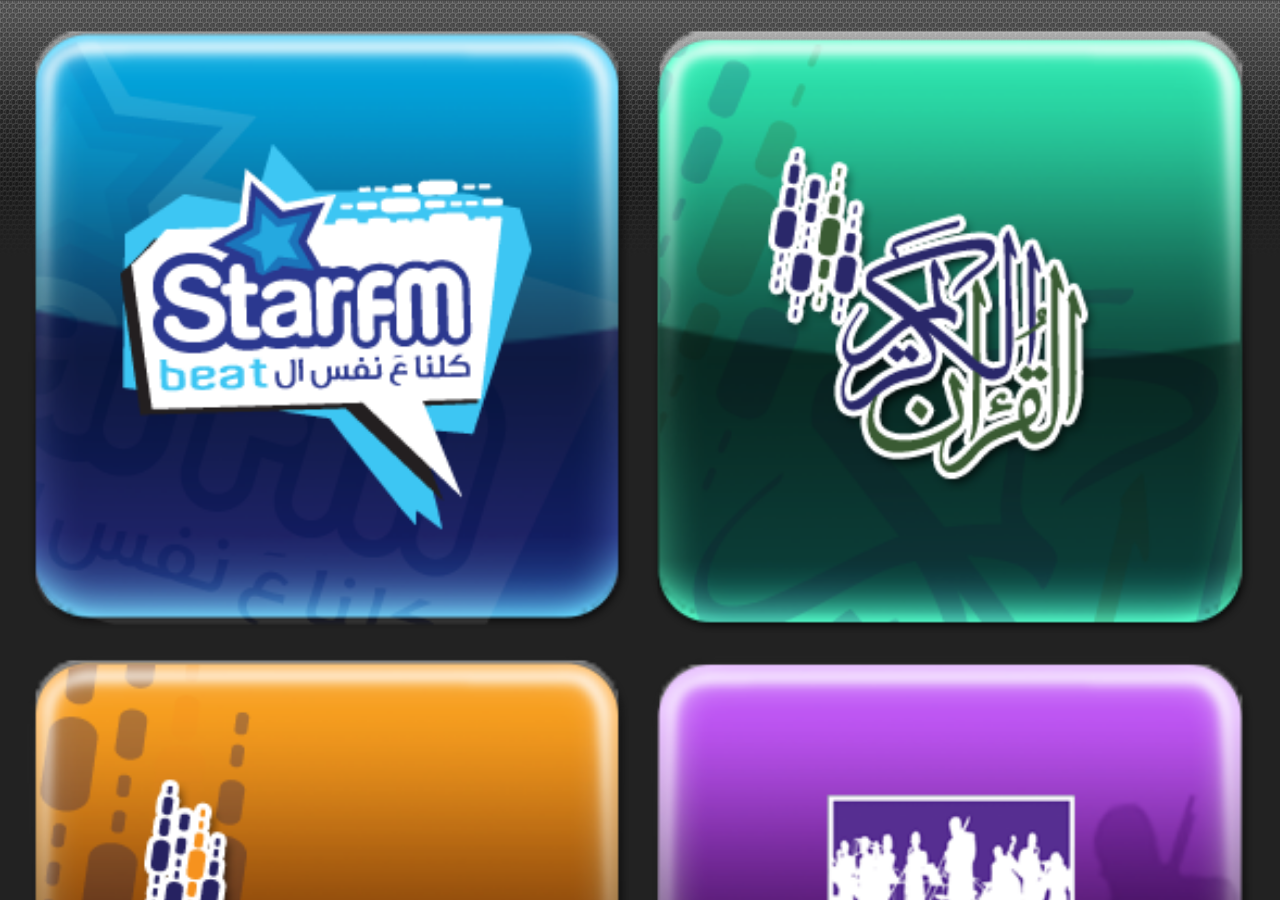
==== index.html @ c7b7f514 "all Files" ====
<html>
<head>
	<meta charset="utf-8">
	<meta name="viewport" content="width=device-width, initial-scale=1">
	<title>AD Radio</title>
	<link rel="stylesheet" href="themes/ad_radio.min.css" />
    <link rel="stylesheet" href="themes/custom.css" />
	<link rel="stylesheet" href="themes/jquery.mobile.structure-1.4.5.min.css" />
	<script type="text/javascript" src="js/jquery-1.11.1.min.js"></script>
	<script type="text/javascript" src="js/jquery.mobile-1.4.5.min.js"></script>
    <script type="text/javascript" src="js/custom.js"></script>
</head>
<body>
<div data-role="page"  class="home">
    <div role="main" class="ui-content">
        <div class="ui-grid-a" id="grid">
            <div class="ui-block-a">
<div class="ui-bar ui-bar-a"><a href="star_fm.html" data-transition="slidefade" data-ajax="false" title=""><img src="themes/images/btn_4.png" alt=""></a></div>
            </div>
            <div class="ui-block-b">
<div class="ui-bar ui-bar-a"><a href="alquran_fm.html" data-transition="slidefade" data-ajax="false" title=""><img src="themes/images/btn_2.png" alt=""></a></div>
            </div>
            <div class="ui-block-a">
<div class="ui-bar ui-bar-a"><a href="emirate_fm.html" data-transition="slidefade" data-ajax="false" title=""><img src="themes/images/btn_3.png" alt=""></a></div>
            </div>
            <div class="ui-block-b">
<div class="ui-bar ui-bar-a"><a href="classic_fm.html" data-transition="slidefade" data-ajax="false" title=""><img src="themes/images/btn_5.png" alt=""></a></div>
            </div>
            <div class="ui-block-a">
<div class="ui-bar ui-bar-a"><a href="abudhabi_fm.html" data-transition="slidefade" data-ajax="false" title=""><img src="themes/images/btn_1.png" alt=""></a></div>
            </div>
            <div class="ui-block-b">
<div class="ui-bar ui-bar-a"><a href="radiomirchi_fm.html" data-transition="slidefade" data-ajax="false" title=""><img src="themes/images/btn_6.png" alt=""></a></div>
            </div>
        </div>
    </div>
</div>
</body>
</html>
---- themes/ad_radio.min.css ----
/* Globals */
/* Font  ---*/
html {font-size: 100%;}
body, input, select, textarea, button, .ui-btn {font-size: 1em; line-height: 1.3; font-family: Gotham, "Helvetica Neue", Helvetica, Arial, sans-serif;}
legend, .ui-input-text input, .ui-input-search input {color: inherit; text-shadow: inherit;}
/* Form labels (overrides font-weight bold in bars, and mini font-size) */
.ui-mobile label, div.ui-controlgroup-label {font-weight: normal; font-size: 16px;}

/* Separators ---*/
/* Field contain separator (< 28em) */
.ui-field-contain {border-bottom-color: #828282; border-bottom-color: rgba(0,0,0,.15); border-bottom-width: 1px; border-bottom-style: solid;}
/* Table opt-in classes: strokes between each row, and alternating row stripes */
/* Classes table-stroke and table-stripe are deprecated in 1.4. */
.table-stroke thead th, .table-stripe thead th, .table-stripe tbody tr:last-child {border-bottom: 1px solid #d6d6d6; /* non-RGBA fallback */border-bottom: 1px solid rgba(0,0,0,.1);}
.table-stroke tbody th, .table-stroke tbody td {border-bottom: 1px solid #e6e6e6; /* non-RGBA fallback  */border-bottom: 1px solid rgba(0,0,0,.05);}
.table-stripe.table-stroke tbody tr:last-child th,
.table-stripe.table-stroke tbody tr:last-child td {
	border-bottom: 0;
}
.table-stripe tbody tr:nth-child(odd) td,
.table-stripe tbody tr:nth-child(odd) th {
	background-color: #eeeeee; /* non-RGBA fallback  */
	background-color: rgba(0,0,0,.04);
}
/* Buttons
-----------------------------------------------------------------------------------------------------------*/
.ui-btn,
label.ui-btn {
	font-weight: bold;
	border-width: 1px;
	border-style: solid;
}
.ui-btn {
	text-decoration: none !important;
}
.ui-btn-active {
	cursor: pointer;
}
/* Corner rounding
-----------------------------------------------------------------------------------------------------------*/
/* Class ui-btn-corner-all deprecated in 1.4 */
.ui-corner-all {
	-webkit-border-radius: 0em /*{global-radii-blocks}*/;
	border-radius: 0em /*{global-radii-blocks}*/;
}
/* Buttons */
.ui-btn-corner-all,
.ui-btn.ui-corner-all,
/* Slider track */
.ui-slider-track.ui-corner-all,
/* Flipswitch */
.ui-flipswitch.ui-corner-all,
/* Count bubble */
.ui-li-count {
	-webkit-border-radius: 0em /*{global-radii-buttons}*/;
	border-radius: 0em /*{global-radii-buttons}*/;
}
/* Icon-only buttons */
.ui-btn-icon-notext.ui-btn-corner-all,
.ui-btn-icon-notext.ui-corner-all {
	-webkit-border-radius: 1em;
	border-radius: 1em;
}
/* Radius clip workaround for cleaning up corner trapping */
.ui-btn-corner-all,
.ui-corner-all {
	-webkit-background-clip: padding;
	background-clip: padding-box;
}
/* Popup arrow */
.ui-popup.ui-corner-all > .ui-popup-arrow-guide {
	left: 0em /*{global-radii-blocks}*/;
	right: 0em /*{global-radii-blocks}*/;
	top: 0em /*{global-radii-blocks}*/;
	bottom: 0em /*{global-radii-blocks}*/;
}
/* Shadow
-----------------------------------------------------------------------------------------------------------*/
.ui-shadow {
	-webkit-box-shadow: 0 1px 0 /*{global-box-shadow-size}*/ rgba(0,0,0,1) /*{global-box-shadow-color}*/;
	-moz-box-shadow: 0 1px 0 /*{global-box-shadow-size}*/ rgba(0,0,0,1) /*{global-box-shadow-color}*/;
	box-shadow: 0 1px 0 /*{global-box-shadow-size}*/ rgba(0,0,0,1) /*{global-box-shadow-color}*/;
}
.ui-shadow-inset {
	-webkit-box-shadow: inset 0 1px 0 /*{global-box-shadow-size}*/ rgba(0,0,0,1) /*{global-box-shadow-color}*/;
	-moz-box-shadow: inset 0 1px 0 /*{global-box-shadow-size}*/ rgba(0,0,0,1) /*{global-box-shadow-color}*/;
	box-shadow: inset 0 1px 0 /*{global-box-shadow-size}*/ rgba(0,0,0,1) /*{global-box-shadow-color}*/;
}
.ui-overlay-shadow {
	-webkit-box-shadow: 0 0 12px 		rgba(0,0,0,.6);
	-moz-box-shadow: 0 0 12px 			rgba(0,0,0,.6);
	box-shadow: 0 0 12px 				rgba(0,0,0,.6);
}
/* Icons
-----------------------------------------------------------------------------------------------------------*/
.ui-btn-icon-left:after,
.ui-btn-icon-right:after,
.ui-btn-icon-top:after,
.ui-btn-icon-bottom:after,
.ui-btn-icon-notext:after {
	background-color: #000000 /*{global-icon-color}*/;
	background-color: rgba(0,0,0,1) /*{global-icon-disc}*/;
	background-position: center center;
	background-repeat: no-repeat;
	-webkit-border-radius: 1em;
	border-radius: 1em;
}
/* Alt icons */
.ui-alt-icon.ui-btn:after,
.ui-alt-icon .ui-btn:after,
html .ui-alt-icon.ui-checkbox-off:after,
html .ui-alt-icon.ui-radio-off:after,
html .ui-alt-icon .ui-checkbox-off:after,
html .ui-alt-icon .ui-radio-off:after {
	background-color: #000000 /*{global-icon-color}*/;
	background-color: rgba(0,0,0,1) /*{global-icon-disc}*/;
}
/* No disc */
.ui-nodisc-icon.ui-btn:after,
.ui-nodisc-icon .ui-btn:after {
	background-color: transparent;
}
/* Icon shadow */
.ui-shadow-icon.ui-btn:after,
.ui-shadow-icon .ui-btn:after {
	-webkit-box-shadow: 0 1px 0 rgba(255,255,255,.4) /*{global-icon-shadow}*/;
	-moz-box-shadow: 0 1px 0 rgba(255,255,255,.4) /*{global-icon-shadow}*/;
	box-shadow: 0 1px 0 rgba(255,255,255,.4) /*{global-icon-shadow}*/;
}
/* Checkbox and radio */
.ui-btn.ui-checkbox-off:after,
.ui-btn.ui-checkbox-on:after,
.ui-btn.ui-radio-off:after,
.ui-btn.ui-radio-on:after {
	display: block;
	width: 18px;
	height: 18px;
	margin: -9px 2px 0 2px;
}
.ui-checkbox-off:after,
.ui-btn.ui-radio-off:after {
	filter: Alpha(Opacity=30);
	opacity: .3;
}
.ui-btn.ui-checkbox-off:after,
.ui-btn.ui-checkbox-on:after {
	-webkit-border-radius: .1875em;
	border-radius: .1875em;
}
.ui-btn.ui-checkbox-off:after {
	background-color: #666;
	background-color: rgba(0,0,0,.3);
}
.ui-radio .ui-btn.ui-radio-on:after {
	background-image: none;
	background-color: #fff;
	width: 8px;
	height: 8px;
	border-width: 5px;
	border-style: solid; 
}
.ui-alt-icon.ui-btn.ui-radio-on:after,
.ui-alt-icon .ui-btn.ui-radio-on:after {
	background-color: #000;
}
/* Loader */
.ui-icon-loading {
	background: url("images/ajax-loader.gif");
	background-size: 2.875em 2.875em;
}.ui-bar-a,.ui-page-theme-a .ui-bar-inherit,html .ui-bar-a .ui-bar-inherit,html .ui-body-a .ui-bar-inherit,html body .ui-group-theme-a .ui-bar-inherit{background-color:#e9e9e9 ;border-color:#dddddd ;color:#333333 ;text-shadow:0  0  0  #eeeeee ;font-weight:bold;}.ui-bar-a{border-width:1px;border-style:solid;}.ui-overlay-a,.ui-page-theme-a,.ui-page-theme-a .ui-panel-wrapper{/*background-color:#f9f9f9 ;*/border-color:#bbbbbb ;color:#333333 ;text-shadow:0  0  0  #f3f3f3 ;}.ui-body-a,.ui-page-theme-a .ui-body-inherit,html .ui-bar-a .ui-body-inherit,html .ui-body-a .ui-body-inherit,html body .ui-group-theme-a .ui-body-inherit,html .ui-panel-page-container-a{background-color:#ffffff ;border-color:#dddddd ;color:#333333 ;text-shadow:0  0  0  #f3f3f3 ;}.ui-body-a{border-width:1px;border-style:solid;}.ui-page-theme-a a,html .ui-bar-a a,html .ui-body-a a,html body .ui-group-theme-a a{color:#3388cc ;font-weight:bold;}.ui-page-theme-a a:visited,html .ui-bar-a a:visited,html .ui-body-a a:visited,html body .ui-group-theme-a a:visited{   color:#3388cc ;}.ui-page-theme-a a:hover,html .ui-bar-a a:hover,html .ui-body-a a:hover,html body .ui-group-theme-a a:hover{color:#005599 ;}.ui-page-theme-a a:active,html .ui-bar-a a:active,html .ui-body-a a:active,html body .ui-group-theme-a a:active{color:#005599 ;}.ui-page-theme-a .ui-btn,html .ui-bar-a .ui-btn,html .ui-body-a .ui-btn,html body .ui-group-theme-a .ui-btn,html head + body .ui-btn.ui-btn-a,.ui-page-theme-a .ui-btn:visited,html .ui-bar-a .ui-btn:visited,html .ui-body-a .ui-btn:visited,html body .ui-group-theme-a .ui-btn:visited,html head + body .ui-btn.ui-btn-a:visited{background-color:#f6f6f6 ;border-color:#dddddd ;color:#333333 ;text-shadow:0  0  0  #f3f3f3 ;}.ui-page-theme-a .ui-btn:hover,html .ui-bar-a .ui-btn:hover,html .ui-body-a .ui-btn:hover,html body .ui-group-theme-a .ui-btn:hover,html head + body .ui-btn.ui-btn-a:hover{background-color:#ededed ;border-color:#dddddd ;color:#333333 ;text-shadow:0  0  0  #f3f3f3 ;}.ui-page-theme-a .ui-btn:active,html .ui-bar-a .ui-btn:active,html .ui-body-a .ui-btn:active,html body .ui-group-theme-a .ui-btn:active,html head + body .ui-btn.ui-btn-a:active{background-color:#e8e8e8 ;border-color:#dddddd ;color:#333333 ;text-shadow:0  0  0  #f3f3f3 ;}.ui-page-theme-a .ui-btn.ui-btn-active,html .ui-bar-a .ui-btn.ui-btn-active,html .ui-body-a .ui-btn.ui-btn-active,html body .ui-group-theme-a .ui-btn.ui-btn-active,html head + body .ui-btn.ui-btn-a.ui-btn-active,.ui-page-theme-a .ui-checkbox-on:after,html .ui-bar-a .ui-checkbox-on:after,html .ui-body-a .ui-checkbox-on:after,html body .ui-group-theme-a .ui-checkbox-on:after,.ui-btn.ui-checkbox-on.ui-btn-a:after,.ui-page-theme-a .ui-flipswitch-active,html .ui-bar-a .ui-flipswitch-active,html .ui-body-a .ui-flipswitch-active,html body .ui-group-theme-a .ui-flipswitch-active,html body .ui-flipswitch.ui-bar-a.ui-flipswitch-active,.ui-page-theme-a .ui-slider-track .ui-btn-active,html .ui-bar-a .ui-slider-track .ui-btn-active,html .ui-body-a .ui-slider-track .ui-btn-active,html body .ui-group-theme-a .ui-slider-track .ui-btn-active,html body div.ui-slider-track.ui-body-a .ui-btn-active{background-color:#3388cc ;border-color:#3388cc ;color:#ffffff ;text-shadow:0  0  0  #005599 ;}.ui-page-theme-a .ui-radio-on:after,html .ui-bar-a .ui-radio-on:after,html .ui-body-a .ui-radio-on:after,html body .ui-group-theme-a .ui-radio-on:after,.ui-btn.ui-radio-on.ui-btn-a:after{border-color:#3388cc ;}.ui-page-theme-a .ui-btn:focus,html .ui-bar-a .ui-btn:focus,html .ui-body-a .ui-btn:focus,html body .ui-group-theme-a .ui-btn:focus,html head + body .ui-btn.ui-btn-a:focus,.ui-page-theme-a .ui-focus,html .ui-bar-a .ui-focus,html .ui-body-a .ui-focus,html body .ui-group-theme-a .ui-focus,html head + body .ui-btn-a.ui-focus,html head + body .ui-body-a.ui-focus{-webkit-box-shadow:0 0 12px #3388cc ;-moz-box-shadow:0 0 12px #3388cc ;box-shadow:0 0 12px #3388cc ;}.ui-disabled,.ui-state-disabled,button[disabled],.ui-select .ui-btn.ui-state-disabled{filter:Alpha(Opacity=30);opacity:.3;cursor:default !important;pointer-events:none;}.ui-btn:focus,.ui-btn.ui-focus{outline:0;}.ui-noboxshadow .ui-shadow,.ui-noboxshadow .ui-shadow-inset,.ui-noboxshadow .ui-overlay-shadow,.ui-noboxshadow .ui-shadow-icon.ui-btn:after,.ui-noboxshadow .ui-shadow-icon .ui-btn:after,.ui-noboxshadow .ui-focus,.ui-noboxshadow .ui-btn:focus,.ui-noboxshadow  input:focus,.ui-noboxshadow .ui-panel{-webkit-box-shadow:none !important;-moz-box-shadow:none !important;box-shadow:none !important;}.ui-noboxshadow .ui-btn:focus,.ui-noboxshadow .ui-focus{outline-width:1px;outline-style:auto;}
---- themes/custom.css ----
body{background:#222222 url(images/bg.jpg) repeat-x 0 0;}
body.page_star_fm{background:#00a5db url(images/bg_star_fm.jpg) no-repeat center center; background-size:100%;}
body.page_abudhabi_fm{background:#e0596a url(images/bg_abudhabi_fm.jpg) no-repeat center center; background-size:100%;}
body.page_alquran_fm{background:#2cdfaa url(images/bg_alquran_fm.jpg) no-repeat center center; background-size:100%;}
body.page_classic_fm{background:#c45cf9 url(images/bg_classic_fm.jpg) no-repeat center center; background-size:100%;}
body.page_emirate_fm{background:#f8a321 url(images/bg_emirate_fm.jpg) no-repeat center center; background-size:100%;}
body.page_radiomirchi_fm{background:#fed834 url(images/bg_radio_m_fm.jpg) no-repeat center center; background-size:100%;}

.ui-bar-a, .ui-header, .ui-footer, .ui-content{border: none !important; background-color:transparent !important; text-shadow:none !important; box-shadow:none !important;}
.ui-page-theme-a .ui-btn, html .ui-bar-a .ui-btn, html .ui-body-a .ui-btn, html body .ui-group-theme-a .ui-btn, html head + body .ui-btn.ui-btn-a, .ui-page-theme-a .ui-btn:visited, html .ui-bar-a .ui-btn:visited, html .ui-body-a .ui-btn:visited, html body .ui-group-theme-a .ui-btn:visited, html head + body .ui-btn.ui-btn-a:visited{border: none !important; background-color:transparent !important; text-shadow:none !important; box-shadow:none !important;}

#grid .ui-btn img{ width:100%;}
#grid .ui-bar{ padding:0px;}
.container{max-width:600px; margin: 0 auto !important; position:relative;}
#grid .ui-btn{margin: 0;padding: 0.7em 0.7em;}

.footer{ min-height:55px;}


.footer, .header{color:#fff;background: #252629;background: -moz-linear-gradient(top,  #252629 0%, #4b4b4d 100%);background: -webkit-gradient(linear, left top, left bottom, color-stop(0%,#252629), color-stop(100%,#4b4b4d));background: -webkit-linear-gradient(top,  #252629 0%,#4b4b4d 100%);background: -o-linear-gradient(top,  #252629 0%,#4b4b4d 100%);background: -ms-linear-gradient(top,  #252629 0%,#4b4b4d 100%);background: linear-gradient(to bottom,  #252629 0%,#4b4b4d 100%);}
.ui-header h1.ui-title{color:#fff;font-size: 1.2em;}


.jp-gui {position:relative; padding:0px; border:none;}
.jp-gui ul {margin:0; padding:0;}
.jp-gui ul.playbtn{ width:40px; margin:4px auto;}
.jp-gui ul.playbtn li.jp-play a{display:block;background:#595959 url(images/play.png) no-repeat 7px 3px; width:32px; height:32px; padding:2px; text-indent:-999;}
.jp-gui ul.playbtn li.jp-pause a{display:block;background:#595959 url(images/play.png) no-repeat -34px 3px; width:32px; height:32px; padding:2px; text-indent:-999;}
.jp-gui ul li {position:relative; float:left; list-style:none; margin:2px; padding:4px 0; cursor:pointer;}
.jp-gui ul li a {margin:0 4px;}



/*.fit-content, .bottom-footer {position : absolute;}
.fit-content {top : 44px; bottom : 44px;left : 0;right : 0;}
.fit-content > div {height : 100%;}
.bottom-footer {bottom : 0;	width : 100%;}*/


/*.jp-gui.jp-no-volume {width:432px;}
.jp-gui li.jp-repeat, .jp-gui li.jp-repeat-off {margin-left:344px;}
.jp-gui li.jp-mute, .jp-gui li.jp-unmute {margin-left:20px;}
.jp-gui li.jp-volume-max {margin-left:120px;}
li.jp-pause, li.jp-repeat-off, li.jp-unmute, .jp-no-solution {display:none;}
.jp-progress-slider {position:absolute; top:28px; left:100px; width:300px;}
.jp-progress-slider .ui-slider-handle {cursor:pointer;}
.jp-volume-slider {position:absolute; top:31px;	left:508px; width:100px; height:.4em;}
.jp-volume-slider .ui-slider-handle {height:.8em; width:.8em; cursor:pointer;}
.jp-gui.jp-no-volume .jp-volume-slider {display:none;}
.jp-current-time, .jp-duration {position:absolute; top:42px; font-size:0.8em; cursor:default;}
.jp-current-time {left:100px;}
.jp-duration {right:266px;}
.jp-gui.jp-no-volume .jp-duration {right:70px;}
.jp-clearboth {clear:both;}*/
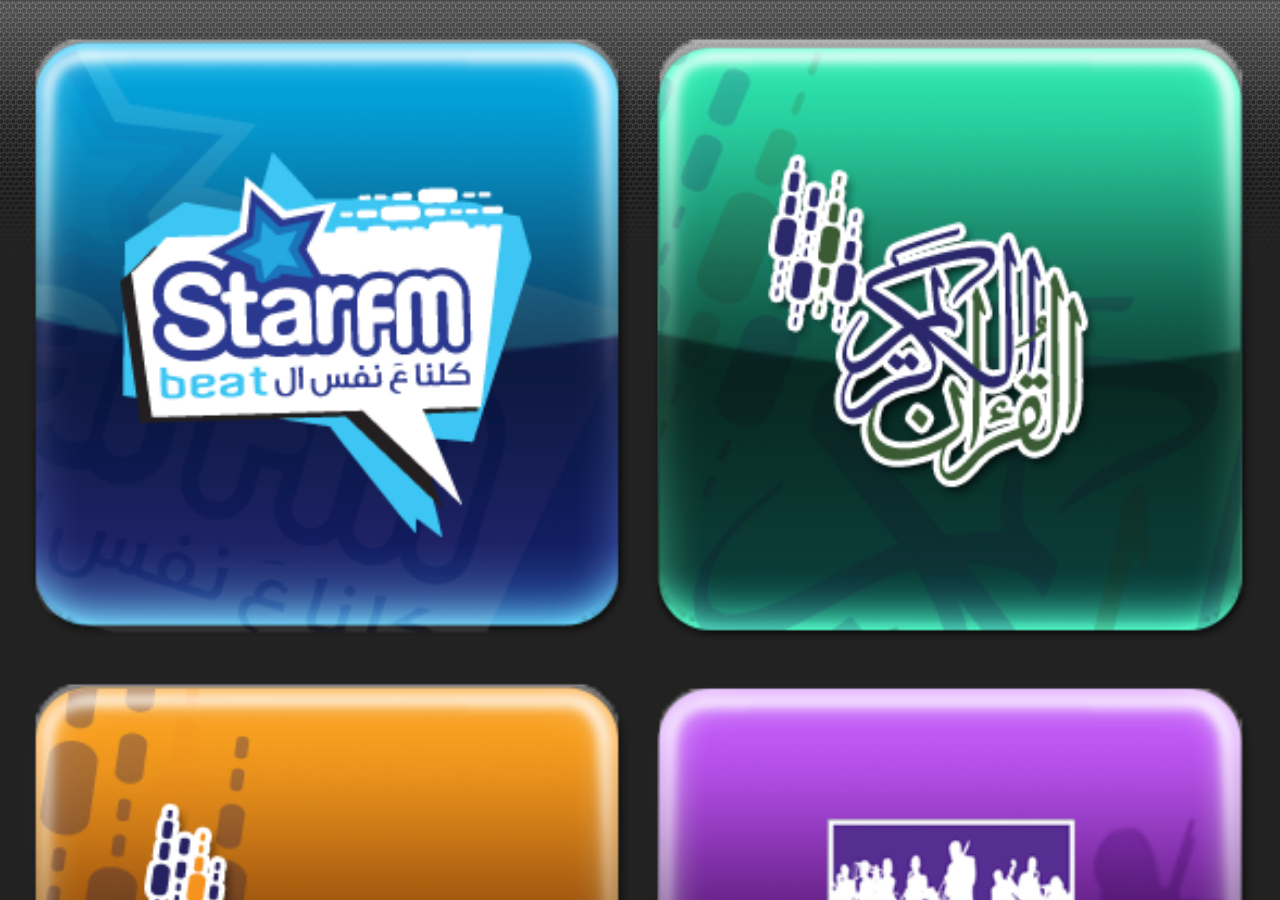
==== commit bced8da3: "updated changes" ====
--- a/index.html
+++ b/index.html
@@ -12,28 +12,30 @@
 </head>
 <body>
 <div data-role="page"  class="home">
+
     <div role="main" class="ui-content">
         <div class="ui-grid-a" id="grid">
             <div class="ui-block-a">
-<div class="ui-bar ui-bar-a"><a href="star_fm.html" data-transition="slidefade" data-ajax="false" title=""><img src="themes/images/btn_4.png" alt=""></a></div>
+<div class="ui-bar ui-bar-a"><a href="star_fm.html" data-transition="slidefade" data-ajax="true" title=""><img src="themes/images/btn_4.png" alt=""></a></div>
             </div>
             <div class="ui-block-b">
-<div class="ui-bar ui-bar-a"><a href="alquran_fm.html" data-transition="slidefade" data-ajax="false" title=""><img src="themes/images/btn_2.png" alt=""></a></div>
+<div class="ui-bar ui-bar-a"><a href="alquran_fm.html" data-transition="slidefade" data-ajax="true" title=""><img src="themes/images/btn_2.png" alt=""></a></div>
             </div>
             <div class="ui-block-a">
-<div class="ui-bar ui-bar-a"><a href="emirate_fm.html" data-transition="slidefade" data-ajax="false" title=""><img src="themes/images/btn_3.png" alt=""></a></div>
+<div class="ui-bar ui-bar-a"><a href="emirate_fm.html" data-transition="slidefade" data-ajax="true" title=""><img src="themes/images/btn_3.png" alt=""></a></div>
             </div>
             <div class="ui-block-b">
-<div class="ui-bar ui-bar-a"><a href="classic_fm.html" data-transition="slidefade" data-ajax="false" title=""><img src="themes/images/btn_5.png" alt=""></a></div>
+<div class="ui-bar ui-bar-a"><a href="classic_fm.html" data-transition="slidefade" data-ajax="true" title=""><img src="themes/images/btn_5.png" alt=""></a></div>
             </div>
             <div class="ui-block-a">
-<div class="ui-bar ui-bar-a"><a href="abudhabi_fm.html" data-transition="slidefade" data-ajax="false" title=""><img src="themes/images/btn_1.png" alt=""></a></div>
+<div class="ui-bar ui-bar-a"><a href="abudhabi_fm.html" data-transition="slidefade" data-ajax="true" title=""><img src="themes/images/btn_1.png" alt=""></a></div>
             </div>
             <div class="ui-block-b">
-<div class="ui-bar ui-bar-a"><a href="radiomirchi_fm.html" data-transition="slidefade" data-ajax="false" title=""><img src="themes/images/btn_6.png" alt=""></a></div>
+<div class="ui-bar ui-bar-a"><a href="radiomirchi_fm.html" data-transition="slidefade" data-ajax="true" title=""><img src="themes/images/btn_6.png" alt=""></a></div>
             </div>
         </div>
     </div>
+
 </div>
 </body>
 </html>--- a/themes/custom.css
+++ b/themes/custom.css
@@ -1,18 +1,20 @@
 body{background:#222222 url(images/bg.jpg) repeat-x 0 0;}
-body.page_star_fm{background:#00a5db url(images/bg_star_fm.jpg) no-repeat center center; background-size:100%;}
-body.page_abudhabi_fm{background:#e0596a url(images/bg_abudhabi_fm.jpg) no-repeat center center; background-size:100%;}
-body.page_alquran_fm{background:#2cdfaa url(images/bg_alquran_fm.jpg) no-repeat center center; background-size:100%;}
-body.page_classic_fm{background:#c45cf9 url(images/bg_classic_fm.jpg) no-repeat center center; background-size:100%;}
-body.page_emirate_fm{background:#f8a321 url(images/bg_emirate_fm.jpg) no-repeat center center; background-size:100%;}
-body.page_radiomirchi_fm{background:#fed834 url(images/bg_radio_m_fm.jpg) no-repeat center center; background-size:100%;}
+body.page_star_fm{background:#00a5db url(images/bg_star_fm.jpg) no-repeat center center; background-size:100% 100%;}
+body.page_abudhabi_fm{background:#e0596a url(images/bg_abudhabi_fm.jpg) no-repeat center center; background-size:100% 100%;}
+body.page_alquran_fm{background:#2cdfaa url(images/bg_alquran_fm.jpg) no-repeat center center; background-size:100% 100%;}
+body.page_classic_fm{background:#c45cf9 url(images/bg_classic_fm.jpg) no-repeat center center; background-size:100% 100%;}
+body.page_emirate_fm{background:#f8a321 url(images/bg_emirate_fm.jpg) no-repeat center center; background-size:100% 100%;}
+body.page_radiomirchi_fm{background:#fed834 url(images/bg_radio_m_fm.jpg) no-repeat center center; background-size:100% 100%;}
 
 .ui-bar-a, .ui-header, .ui-footer, .ui-content{border: none !important; background-color:transparent !important; text-shadow:none !important; box-shadow:none !important;}
 .ui-page-theme-a .ui-btn, html .ui-bar-a .ui-btn, html .ui-body-a .ui-btn, html body .ui-group-theme-a .ui-btn, html head + body .ui-btn.ui-btn-a, .ui-page-theme-a .ui-btn:visited, html .ui-bar-a .ui-btn:visited, html .ui-body-a .ui-btn:visited, html body .ui-group-theme-a .ui-btn:visited, html head + body .ui-btn.ui-btn-a:visited{border: none !important; background-color:transparent !important; text-shadow:none !important; box-shadow:none !important;}
 
+body .ui-btn.ui-btn-a:active{opacity:0.5;}
+
 #grid .ui-btn img{ width:100%;}
 #grid .ui-bar{ padding:0px;}
 .container{max-width:600px; margin: 0 auto !important; position:relative;}
-#grid .ui-btn{margin: 0;padding: 0.7em 0.7em;}
+#grid .ui-btn{padding: 0.7em 0.7em;}
 
 .footer{ min-height:55px;}
 
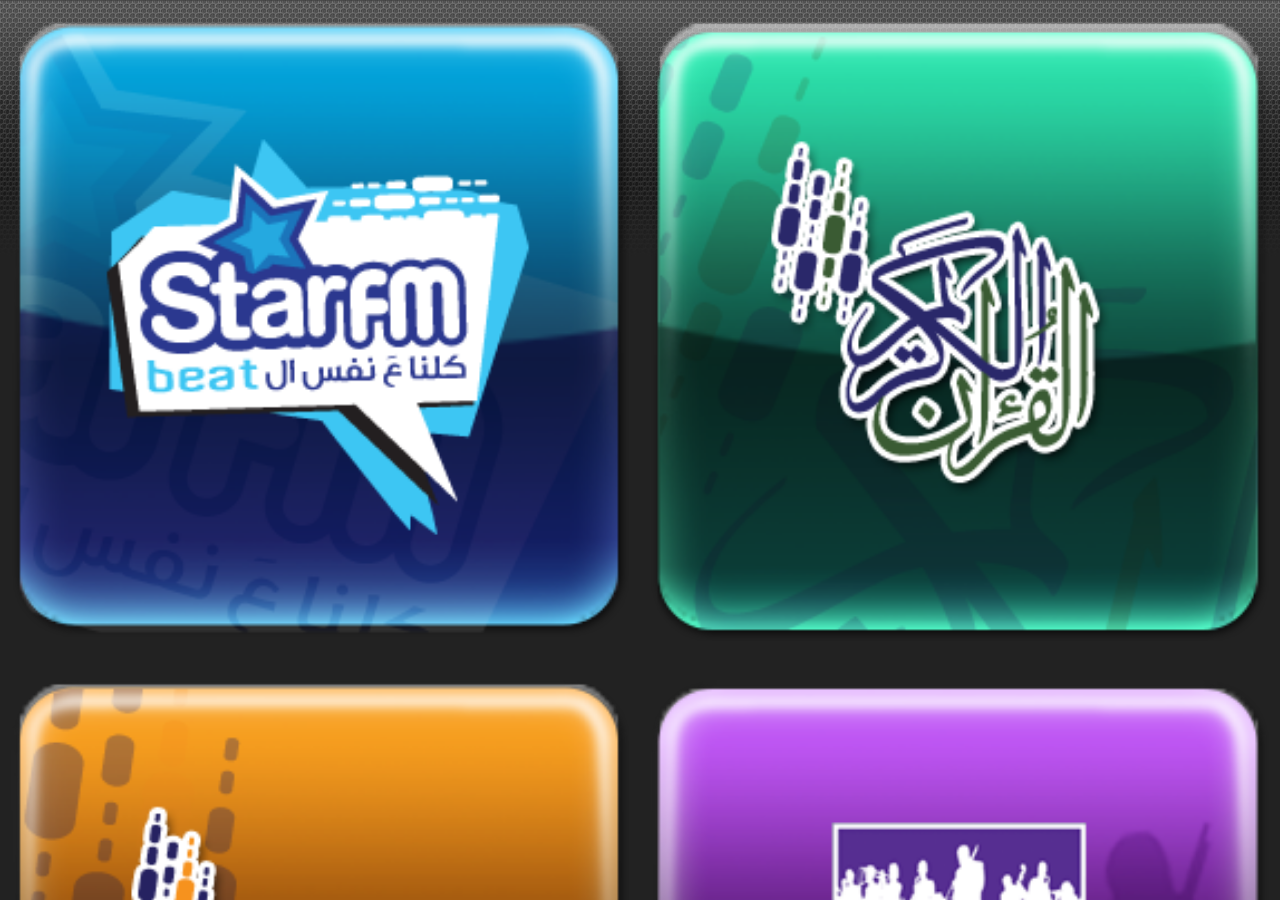
==== commit 381a0732: "changes" ====
--- a/index.html
+++ b/index.html
@@ -3,39 +3,265 @@
 	<meta charset="utf-8">
 	<meta name="viewport" content="width=device-width, initial-scale=1">
 	<title>AD Radio</title>
-	<link rel="stylesheet" href="themes/ad_radio.min.css" />
+	<!-- <link rel="stylesheet" href="themes/ad_radio.min.css" />-->
     <link rel="stylesheet" href="themes/custom.css" />
+    <!-- <link rel="stylesheet" href="http://code.jquery.com/ui/1.10.3/themes/smoothness/jquery-ui.css">-->
 	<link rel="stylesheet" href="themes/jquery.mobile.structure-1.4.5.min.css" />
-	<script type="text/javascript" src="js/jquery-1.11.1.min.js"></script>
-	<script type="text/javascript" src="js/jquery.mobile-1.4.5.min.js"></script>
+
+	<script type="text/javascript"  src="js/jquery-1.11.1.min.js"></script>
+    <script type="text/javascript" src="js/jquery.mobile-1.4.5.min.js"></script>
+	<script data-dojo-config="onReady:window.tdPlayerApiReady, async: 1, tlmSiblingOfDojo: 0, deps:['tdapi/run']"
+src="http://api.listenlive.co/tdplayerapi/2.5/dojo/dojo.js"></script>
+    <!-- <script type="text/javascript" src="http://code.jquery.com/ui/1.10.3/jquery-ui.js"></script>-->
     <script type="text/javascript" src="js/custom.js"></script>
+    <script type="text/javascript">
+var player;
+var currentStream = '';
+var livePlaying;
+function tdPlayerApiReady(){
+console.log( 'TdPlayerApi is ready' );
+var tdPlayerConfig = { coreModules:[{ id: 'MediaPlayer', playerId: 'td_container' }] };
+player = new TdPlayerApi(tdPlayerConfig);
+player.loadModules();
+player.addEventListener( 'stream-start', onStreamStarted );
+player.addEventListener( 'stream-stop', onStreamStopped );
+player.addEventListener( 'player-ready', onPlayerReady );
+player.addEventListener( 'stream-error', onStreamError );
+player.addEventListener( 'stream-fail', onStreamFail);
+}
+function onPlayerReady(){
+	jQuery(".loadgifbuffer").hide();
+	jQuery(".jp-play").show();
+	jQuery(".jp-pause").show();
+}
+function onStreamError(){
+console.log("current stream" + currentStream);
+setTimeOut(function(){
+//console.log("error");
+player.play({station:currentStream});
+},1000);
+}
+function onStreamFail(){
+console.log("current stream" + currentStream);
+setTimeOut(function(){
+//console.log("error2	");
+player.play({station:currentStream});
+},1000);
+}
+
+function onStreamStarted() {
+    livePlaying = true;
+	jQuery(".loadgifbuffer").hide();
+    console.log(livePlaying);
+}
+function onStreamStopped() {
+    livePlaying = false;
+    console.log(livePlaying);
+}
+
+$(document).ready(function(){
+	jQuery("#grid a").each(function(){
+		jQuery(this).click(function(){
+			if(livePlaying == true) player.pause();
+			var station_name = jQuery(this).attr("station");
+			currentStream	 = station_name;
+			player.play( {station:station_name});
+		});
+		
+	});
+	jQuery(".loadgifbuffer").show();
+	jQuery(".jp-play").hide();
+	jQuery(".jp-pause").hide();
+	
+	//Star FM
+	jQuery(".starfmplay").click(function(){
+	if(livePlaying == true) player.pause();
+	jQuery(".loadgifbuffer").show();
+		jQuery(".jp-play").hide();
+		jQuery(".jp-pause").show();
+	player.play( {station:'STAR_FM'});});
+	jQuery(".starfmpause").click(function(){player.pause();
+		jQuery(".jp-play").show();
+		jQuery(".jp-pause").hide();
+	});
+	
+	//AL QURAN EMARAT FM
+	jQuery(".alquranplay").click(function(){
+	if(livePlaying == true) player.pause();
+	jQuery(".loadgifbuffer").show();			
+		jQuery(".alquran_fm_play").hide();
+		jQuery(".alquran_fm_pause").show();
+	player.play( {station:'QURAN_KAREEM'});});
+	jQuery(".alquranpause").click(function(){player.pause();
+		jQuery(".alquran_fm_play").show();
+		jQuery(".alquran_fm_pause").hide();
+	});
+	
+	//EMARAT FM
+	jQuery(".emaratFMplay").click(function(){
+	if(livePlaying == true) player.pause();
+	jQuery(".loadgifbuffer").show();
+	
+		jQuery(".emirate_fm_play").hide();
+		jQuery(".emirate_fm_pause").show();
+	player.play( {station:'EMARAT_FM'});});
+	jQuery(".emaratFMpause").click(function(){player.pause();
+		jQuery(".emirate_fm_play").show();
+		jQuery(".emirate_fm_pause").hide();
+	});
+	
+	//CLASSIC FM
+	jQuery(".classicFMplay").click(function(){
+	if(livePlaying == true) player.pause();
+	jQuery(".loadgifbuffer").show();
+	
+		jQuery(".adclassic_fm_play").hide();
+		jQuery(".adclassic_fm_pause").show();
+	player.play( {station:'ADCFM'});});
+	jQuery(".classicFMpause").click(function(){player.pause();
+		jQuery(".adclassic_fm_play").show();
+		jQuery(".adclassic_fm_pause").hide();
+	});
+		
+	//ABU DHABI FM
+	jQuery(".abudhabiFMplay").click(function(){
+	if(livePlaying == true) player.pause();
+	jQuery(".loadgifbuffer").show();			
+	
+		jQuery(".abudhabi_fm_play").hide();
+		jQuery(".abudhabi_fm_pause").show();	
+	player.play( {station:'ABU_DHABI'});});
+	jQuery(".abudhabiFMpause").click(function(){player.pause();
+		jQuery(".abudhabi_fm_play").show();
+		jQuery(".abudhabi_fm_pause").hide();
+	});
+	
+	//RADIO MIRCHI FM
+	jQuery(".radiomirchiFMplay").click(function(){
+	if(livePlaying == true) player.pause();
+	jQuery(".loadgifbuffer").show();			
+	
+		jQuery(".mirchi_fm_play").hide();
+		jQuery(".mirchi_fm_pause").show();	
+	player.play( {station:'MIRCH'});});
+	jQuery(".radiomirchiFMpause").click(function(){player.pause();
+		jQuery(".mirchi_fm_play").show();
+		jQuery(".mirchi_fm_pause").hide();
+	});
+	
+});
+</script>
 </head>
 <body>
-<div data-role="page"  class="home">
-
+
+<div data-role="page" id="home" class="home">
     <div role="main" class="ui-content">
         <div class="ui-grid-a" id="grid">
             <div class="ui-block-a">
-<div class="ui-bar ui-bar-a"><a href="star_fm.html" data-transition="slidefade" data-ajax="true" title=""><img src="themes/images/btn_4.png" alt=""></a></div>
+<div class="ui-bar ui-bar-a"><a station='STAR_FM' href="#star_fm_page" data-transition="slide" title=""><img src="themes/images/btn_4.png" alt=""></a></div>
             </div>
             <div class="ui-block-b">
-<div class="ui-bar ui-bar-a"><a href="alquran_fm.html" data-transition="slidefade" data-ajax="true" title=""><img src="themes/images/btn_2.png" alt=""></a></div>
+<div class="ui-bar ui-bar-a"><a station='QURAN_KAREEM' href="#alquranFM" data-transition="slide" title=""><img src="themes/images/btn_2.png" alt=""></a></div>
             </div>
             <div class="ui-block-a">
-<div class="ui-bar ui-bar-a"><a href="emirate_fm.html" data-transition="slidefade" data-ajax="true" title=""><img src="themes/images/btn_3.png" alt=""></a></div>
+<div class="ui-bar ui-bar-a"><a station='EMARAT_FM' href="#emirate_fm" data-transition="slide" title=""><img src="themes/images/btn_3.png" alt=""></a></div>
             </div>
             <div class="ui-block-b">
-<div class="ui-bar ui-bar-a"><a href="classic_fm.html" data-transition="slidefade" data-ajax="true" title=""><img src="themes/images/btn_5.png" alt=""></a></div>
+<div class="ui-bar ui-bar-a"><a station='ADCFM' href="#classic_fm" data-transition="slide" title=""><img src="themes/images/btn_5.png" alt=""></a></div>
             </div>
             <div class="ui-block-a">
-<div class="ui-bar ui-bar-a"><a href="abudhabi_fm.html" data-transition="slidefade" data-ajax="true" title=""><img src="themes/images/btn_1.png" alt=""></a></div>
+<div class="ui-bar ui-bar-a"><a station='ABU_DHABI' href="#abudhabi_fm" data-transition="slide" title=""><img src="themes/images/btn_1.png" alt=""></a></div>
             </div>
             <div class="ui-block-b">
-<div class="ui-bar ui-bar-a"><a href="radiomirchi_fm.html" data-transition="slidefade" data-ajax="true" title=""><img src="themes/images/btn_6.png" alt=""></a></div>
+<div class="ui-bar ui-bar-a"><a station='MIRCH' href="#radiomirchi_fm" data-transition="slide" title=""><img src="themes/images/btn_6.png" alt=""></a></div>
             </div>
         </div>
     </div>
-
-</div>
+</div>
+
+<div data-role="page" id="star_fm_page">
+<div class="header" data-role="header" data-position="fixed"><h1 class="ui-title">Star FM</h1></div>
+<div role="main" class="ui-content starfm_bg"></div>
+<div class="footer jp-gui" data-role="footer" data-position="fixed" data-tap-toggle="false">
+<ul class="playbtn">
+	<li class="jp_play_list"><a href="javascript:void(0);" class="star_fm_play jp-play starfmplay" tabindex="1" title="play">Play</a></li>
+	<li class="jp_pause_list"><a href="javascript:void(0);" class="star_fm_pause jp-pause starfmpause" tabindex="1" title="pause">Pause</a></li>
+	<li class="loadgifholder"><img src="themes/images/loader.gif" class="loadgifbuffer"></li>
+</ul>
+</div>
+</div>
+
+<div data-role="page" id="alquranFM">
+    <div class="header" data-role="header" data-position="fixed">
+    	<h1 class="ui-title">Alquran Alkarim FM</h1>
+    </div>
+    <div role="main" class="ui-content alquran_bg"></div>
+    <div class="footer jp-gui" data-role="footer" data-position="fixed" data-tap-toggle="false">
+        <ul class="playbtn">
+			<li class="jp_play_list"><a href="javascript:void(0);" class="alquran_fm_play jp-play alquranplay" tabindex="1" title="play">Play</a></li>
+			<li class="jp_pause_list"><a href="javascript:void(0);" class="alquran_fm_pause jp-pause alquranpause" tabindex="1" title="pause">Pause</a></li>
+			<li class="loadgifholder"><img src="themes/images/loader.gif" class="loadgifbuffer"></li>
+       </ul>
+    </div>
+</div>
+
+<div data-role="page" id="emirate_fm">
+    <div class="header" data-role="header" data-position="fixed">
+    	<h1 class="ui-title">Emarat FM</h1>
+    </div>
+    <div role="main" class="ui-content emirate_bg"></div>
+    <div class="footer jp-gui" data-role="footer" data-position="fixed" data-tap-toggle="false">
+        <ul class="playbtn">
+			<li class="jp_play_list"><a href="javascript:void(0);" class="emirate_fm_play jp-play emaratFMplay" tabindex="1" title="play">Play</a></li>
+			<li class="jp_pause_list"><a href="javascript:void(0);" class="emirate_fm_pause jp-pause emaratFMpause" tabindex="1" title="pause">Pause</a></li>
+			<li class="loadgifholder"><img src="themes/images/loader.gif" class="loadgifbuffer"></li>
+       </ul>
+    </div>
+</div>
+
+<div data-role="page" id="classic_fm">
+    <div class="header" data-role="header" data-position="fixed">
+    	<h1 class="ui-title">AD Classic FM</h1>
+    </div>
+    <div role="main" class="ui-content classic_bg"></div>
+    <div class="footer jp-gui" data-role="footer" data-position="fixed" data-tap-toggle="false">
+        <ul class="playbtn">
+			<li class="jp_play_list"><a href="javascript:void(0);" class="adclassic_fm_play jp-play classicFMplay" tabindex="1" title="play">Play</a></li>
+			<li class="jp_pause_list"><a href="javascript:void(0);" class="adclassic_fm_pause jp-pause classicFMpause" tabindex="1" title="pause">Pause</a></li>
+			<li class="loadgifholder"><img src="themes/images/loader.gif" class="loadgifbuffer"></li>
+       </ul>
+    </div>
+</div>
+
+<div data-role="page" id="abudhabi_fm">
+    <div class="header" data-role="header" data-position="fixed">
+    	<h1 class="ui-title">Abu Dhabi FM</h1>
+    </div>
+    <div role="main" class="ui-content abudhabi_bg"></div>
+    <div class="footer jp-gui" data-role="footer" data-position="fixed" data-tap-toggle="false">
+        <ul class="playbtn">
+			<li class="jp_play_list"><a href="javascript:void(0);" class="abudhabi_fm_play jp-play abudhabiFMplay" tabindex="1" title="play">Play</a></li>
+			<li class="jp_pause_list"><a href="javascript:void(0);" class="abudhabi_fm_pause jp-pause abudhabiFMpause" tabindex="1" title="pause">Pause</a></li>
+			<li class="loadgifholder"><img src="themes/images/loader.gif" class="loadgifbuffer"></li>
+       </ul>
+    </div>
+</div>
+
+<div data-role="page" id="radiomirchi_fm">
+    <div class="header" data-role="header" data-position="fixed">
+    	<h1 class="ui-title">Radio Mirchi</h1>
+    </div>
+    <div role="main" class="ui-content radiomirchi_bg"></div>
+    <div class="footer jp-gui" data-role="footer" data-position="fixed" data-tap-toggle="false">
+        <ul class="playbtn">
+			<li class="jp_play_list"><a href="javascript:void(0);" class="mirchi_fm_play jp-play radiomirchiFMplay" tabindex="1" title="play">Play</a></li>
+			<li class="jp_pause_list"><a href="javascript:void(0);" class="mirchi_fm_pause jp-pause radiomirchiFMpause" tabindex="1" title="pause">Pause</a></li>
+			<li class="loadgifholder"><img src="themes/images/loader.gif" class="loadgifbuffer"></li>
+       </ul>
+    </div>
+</div>
+
+
+<div id="td_container" style="visibility:hidden"></div>
 </body>
 </html>--- a/themes/custom.css
+++ b/themes/custom.css
@@ -1,11 +1,34 @@
+html {font-size: 100%;}
+body, input, select, textarea, button, .ui-btn {font-size: 1em; line-height: 1.3; font-family: Gotham, "Helvetica Neue", Helvetica, Arial, sans-serif;}
+
 body{background:#222222 url(images/bg.jpg) repeat-x 0 0;}
-body.page_star_fm{background:#00a5db url(images/bg_star_fm.jpg) no-repeat center center; background-size:100% 100%;}
-body.page_abudhabi_fm{background:#e0596a url(images/bg_abudhabi_fm.jpg) no-repeat center center; background-size:100% 100%;}
-body.page_alquran_fm{background:#2cdfaa url(images/bg_alquran_fm.jpg) no-repeat center center; background-size:100% 100%;}
-body.page_classic_fm{background:#c45cf9 url(images/bg_classic_fm.jpg) no-repeat center center; background-size:100% 100%;}
-body.page_emirate_fm{background:#f8a321 url(images/bg_emirate_fm.jpg) no-repeat center center; background-size:100% 100%;}
-body.page_radiomirchi_fm{background:#fed834 url(images/bg_radio_m_fm.jpg) no-repeat center center; background-size:100% 100%;}
+/*body.page_star_fm{
+background-image:url(images/bg_star_fm.jpg);background-repeat:no-repeat; background-position: center center; background-size:100% 100%; 
+background-color: #02a2d9;
+background: -moz-linear-gradient(top,  #02a2d9 1%, #22458e 100%);
+background: -webkit-gradient(linear, left top, left bottom, color-stop(1%,#02a2d9), color-stop(100%,#22458e));
+background: -webkit-linear-gradient(top,  #02a2d9 1%,#22458e 100%);
+background: -o-linear-gradient(top,  #02a2d9 1%,#22458e 100%);
+background: -ms-linear-gradient(top,  #02a2d9 1%,#22458e 100%);
+background: linear-gradient(to bottom,  #02a2d9 1%,#22458e 100%);
+}*/
 
+.starfm_bg{background-image:url(images/bg_star_fm.jpg);background-repeat:no-repeat; background-position: center center; background-size:100% 100%; height:100%;}
+.alquran_bg{background-image:url(images/bg_alquran_fm.jpg);background-repeat:no-repeat; background-position: center center; background-size:100% 100%; height:100%;
+}
+.abudhabi_bg{background-image:url(images/bg_abudhabi_fm.jpg); background-repeat:no-repeat; background-position: center center; background-size:100% 100%; height:100%;}
+.classic_bg{background-image:url(images/bg_classic_fm.jpg); background-repeat:no-repeat; background-position: center center; background-size:100% 100%; height:100%;}
+.emirate_bg{background-image:url(images/bg_emirate_fm.jpg); background-repeat:no-repeat; background-position: center center; background-size:100% 100%; height:100%;}
+.radiomirchi_bg{background-image:url(images/bg_radio_m_fm.jpg); background-repeat:no-repeat; background-position: center center; background-size:100% 100%; height:100%;}
+
+.ui-content{background-repeat:no-repeat; background-position: center center; background-size:100% 100%; height:100%; padding:0px !important;}
+/*
+.page_abudhabi_fm{background:#e0596a url(images/bg_abudhabi_fm.jpg) no-repeat center center; background-size:100% 100%;}
+.page_alquran_fm{background:#2cdfaa url(images/bg_alquran_fm.jpg) no-repeat center center; background-size:100% 100%;}
+.page_classic_fm{background:#c45cf9 url(images/bg_classic_fm.jpg) no-repeat center center; background-size:100% 100%;}
+.page_emirate_fm{background:#f8a321 url(images/bg_emirate_fm.jpg) no-repeat center center; background-size:100% 100%;}
+.page_radiomirchi_fm{background:#fed834 url(images/bg_radio_m_fm.jpg) no-repeat center center; background-size:100% 100%;}
+*/
 .ui-bar-a, .ui-header, .ui-footer, .ui-content{border: none !important; background-color:transparent !important; text-shadow:none !important; box-shadow:none !important;}
 .ui-page-theme-a .ui-btn, html .ui-bar-a .ui-btn, html .ui-body-a .ui-btn, html body .ui-group-theme-a .ui-btn, html head + body .ui-btn.ui-btn-a, .ui-page-theme-a .ui-btn:visited, html .ui-bar-a .ui-btn:visited, html .ui-body-a .ui-btn:visited, html body .ui-group-theme-a .ui-btn:visited, html head + body .ui-btn.ui-btn-a:visited{border: none !important; background-color:transparent !important; text-shadow:none !important; box-shadow:none !important;}
 
@@ -16,22 +39,36 @@
 .container{max-width:600px; margin: 0 auto !important; position:relative;}
 #grid .ui-btn{padding: 0.7em 0.7em;}
 
-.footer{ min-height:55px;}
+.ui-footer-fixed, .footer{min-height:55px;background-color: #252629 !important;}
+.ui-content{overflow-x: hidden !important;}
+/*.ui-content, .ui-mobile-viewport, body{overflow-x: hidden  !important; overflow-y: hidden  !important;}*/
 
-
-.footer, .header{color:#fff;background: #252629;background: -moz-linear-gradient(top,  #252629 0%, #4b4b4d 100%);background: -webkit-gradient(linear, left top, left bottom, color-stop(0%,#252629), color-stop(100%,#4b4b4d));background: -webkit-linear-gradient(top,  #252629 0%,#4b4b4d 100%);background: -o-linear-gradient(top,  #252629 0%,#4b4b4d 100%);background: -ms-linear-gradient(top,  #252629 0%,#4b4b4d 100%);background: linear-gradient(to bottom,  #252629 0%,#4b4b4d 100%);}
+.header{color:#fff;background: #252629;background: -moz-linear-gradient(top,  #252629 0%, #4b4b4d 100%);background: -webkit-gradient(linear, left top, left bottom, color-stop(0%,#252629), color-stop(100%,#4b4b4d));background: -webkit-linear-gradient(top,  #252629 0%,#4b4b4d 100%);background: -o-linear-gradient(top,  #252629 0%,#4b4b4d 100%);background: -ms-linear-gradient(top,  #252629 0%,#4b4b4d 100%);background: linear-gradient(to bottom,  #252629 0%,#4b4b4d 100%);}
 .ui-header h1.ui-title{color:#fff;font-size: 1.2em;}
 
+.jp-gui {padding:0px; border:none;background:none !important;}
+.jp-gui ul {margin:0 auto; padding:0; width:40px; margin-top:10px;}
 
-.jp-gui {position:relative; padding:0px; border:none;}
-.jp-gui ul {margin:0; padding:0;}
-.jp-gui ul.playbtn{ width:40px; margin:4px auto;}
-.jp-gui ul.playbtn li.jp-play a{display:block;background:#595959 url(images/play.png) no-repeat 7px 3px; width:32px; height:32px; padding:2px; text-indent:-999;}
-.jp-gui ul.playbtn li.jp-pause a{display:block;background:#595959 url(images/play.png) no-repeat -34px 3px; width:32px; height:32px; padding:2px; text-indent:-999;}
-.jp-gui ul li {position:relative; float:left; list-style:none; margin:2px; padding:4px 0; cursor:pointer;}
-.jp-gui ul li a {margin:0 4px;}
+.jp-gui ul.playbtn li a.jp-play{display:block;background:#595959 url(images/play.png) no-repeat 7px 3px; width:32px; height:32px; padding:2px; text-indent:-999;}
+.jp-gui ul.playbtn li a.jp-pause{display:block;background:#595959 url(images/play.png) no-repeat -34px 3px; width:32px; height:32px; padding:2px; text-indent:-999;}
+.jp-gui ul li {position:absolute;float:left; list-style:none; margin:0px; padding:0; cursor:pointer;border: 0px solid red !important;border-radius: 0px;overflow: hidden;text-indent: 9999px;}
+.jp-gui ul li a {margin:0px;outline:none;}
+.jp-gui ul.playbtn li.jp_play_list{z-index:1;}
+.jp-gui ul.playbtn li.jp_pause_list{z-index:0;}
 
+/* .jp-gui ul.playbtn{ width:40px; margin:4px auto;} */
+.jp-gui li.jp-volume-max{margin-left: 120px;}
 
+.ui-state-default, .ui-widget-content .ui-state-default, .ui-widget-header .ui-state-default{border:0px solid #fff;}
+.jp-volume-slider {position: absolute; top: 12px; left: 85px; width: 100px; height: .4em  !important; margin:0px !important; }
+.ui-corner-all{border-radius: 0px !important;}
+.ui-widget-content{ border: none !important;  padding:0px !important; }
+.ui-slider .ui-slider-handle{width: 0.9em !important; height: 0.9em !important;border: none !important; }
+.jp-gui ul li{ background:none !important;}
+.jp-jplayer{display:none !important;}
+
+.jp-gui ul li.loadgifholder{z-index:3;border:none; }
+.jp-gui ul li.loadgifholder img{background:#222222 !important; text-align:center; width:36px; height:36px; padding:0;border:none;}
 
 /*.fit-content, .bottom-footer {position : absolute;}
 .fit-content {top : 44px; bottom : 44px;left : 0;right : 0;}
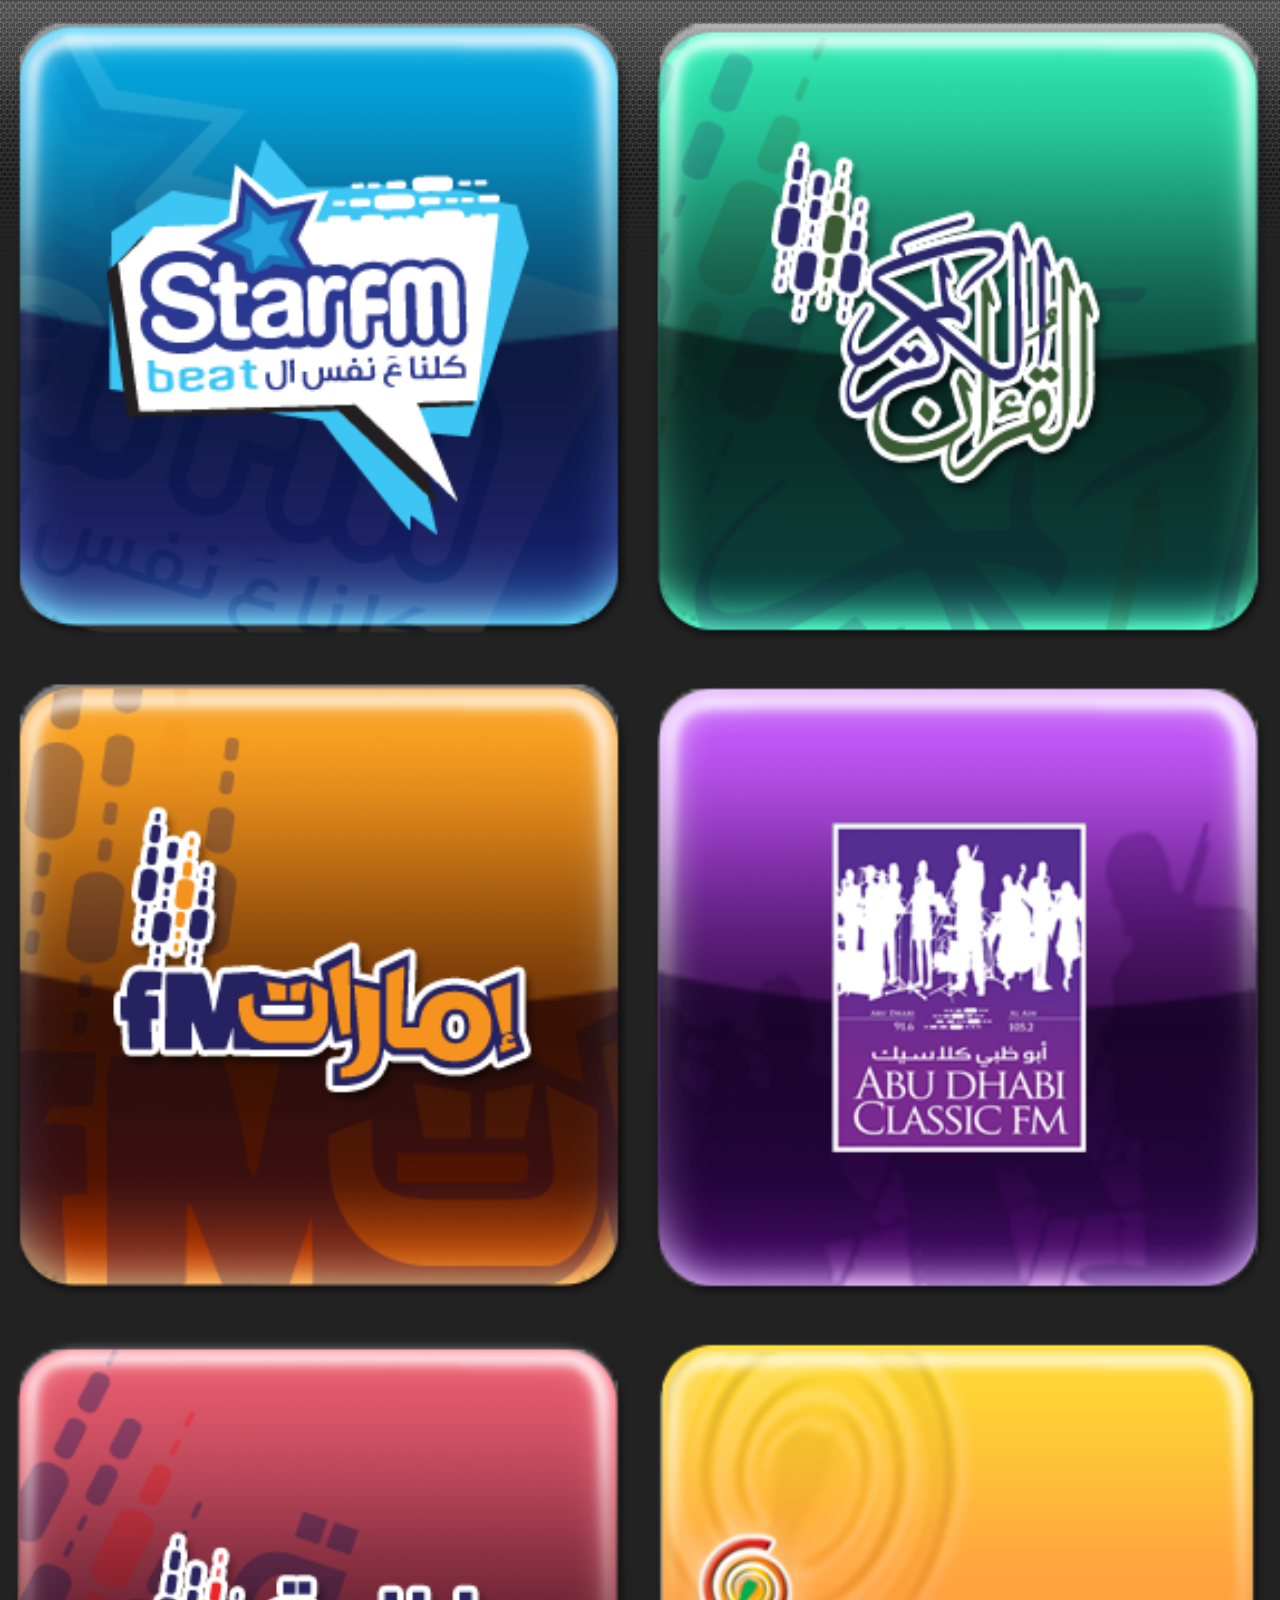
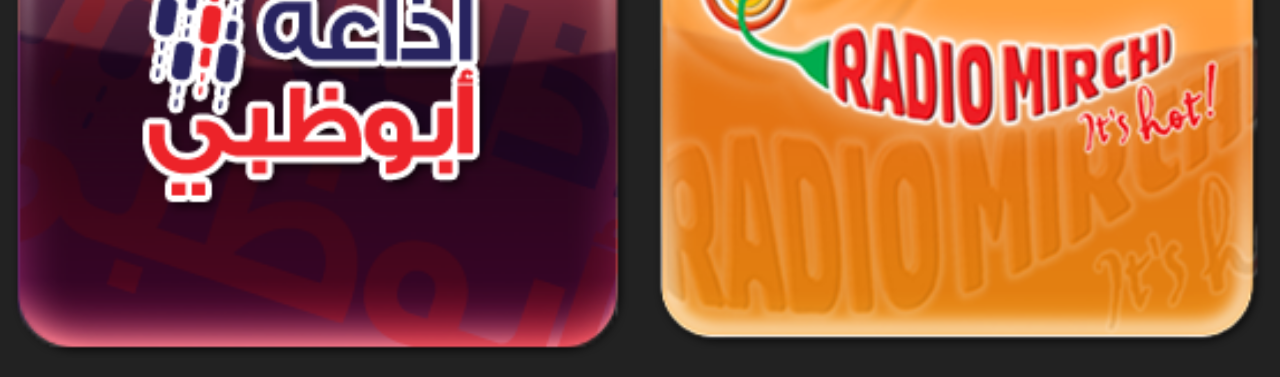
==== commit 99ddd696: "changes" ====
--- a/index.html
+++ b/index.html
@@ -153,7 +153,6 @@
 </script>
 </head>
 <body>
-
 <div data-role="page" id="home" class="home">
     <div role="main" class="ui-content">
         <div class="ui-grid-a" id="grid">
@@ -179,9 +178,9 @@
     </div>
 </div>
 
-<div data-role="page" id="star_fm_page">
+<div data-role="page" id="star_fm_page" class="starfm_bg">
 <div class="header" data-role="header" data-position="fixed"><h1 class="ui-title">Star FM</h1></div>
-<div role="main" class="ui-content starfm_bg"></div>
+<div role="main" class="ui-content"></div>
 <div class="footer jp-gui" data-role="footer" data-position="fixed" data-tap-toggle="false">
 <ul class="playbtn">
 	<li class="jp_play_list"><a href="javascript:void(0);" class="star_fm_play jp-play starfmplay" tabindex="1" title="play">Play</a></li>
@@ -191,11 +190,11 @@
 </div>
 </div>
 
-<div data-role="page" id="alquranFM">
+<div data-role="page" id="alquranFM" class="alquran_bg">
     <div class="header" data-role="header" data-position="fixed">
     	<h1 class="ui-title">Alquran Alkarim FM</h1>
     </div>
-    <div role="main" class="ui-content alquran_bg"></div>
+    <div role="main" class="ui-content"></div>
     <div class="footer jp-gui" data-role="footer" data-position="fixed" data-tap-toggle="false">
         <ul class="playbtn">
 			<li class="jp_play_list"><a href="javascript:void(0);" class="alquran_fm_play jp-play alquranplay" tabindex="1" title="play">Play</a></li>
@@ -205,11 +204,11 @@
     </div>
 </div>
 
-<div data-role="page" id="emirate_fm">
+<div data-role="page" id="emirate_fm" class="emirate_bg">
     <div class="header" data-role="header" data-position="fixed">
     	<h1 class="ui-title">Emarat FM</h1>
     </div>
-    <div role="main" class="ui-content emirate_bg"></div>
+    <div role="main" class="ui-content"></div>
     <div class="footer jp-gui" data-role="footer" data-position="fixed" data-tap-toggle="false">
         <ul class="playbtn">
 			<li class="jp_play_list"><a href="javascript:void(0);" class="emirate_fm_play jp-play emaratFMplay" tabindex="1" title="play">Play</a></li>
@@ -219,11 +218,11 @@
     </div>
 </div>
 
-<div data-role="page" id="classic_fm">
+<div data-role="page" id="classic_fm" class="classic_bg">
     <div class="header" data-role="header" data-position="fixed">
     	<h1 class="ui-title">AD Classic FM</h1>
     </div>
-    <div role="main" class="ui-content classic_bg"></div>
+    <div role="main" class="ui-conten "></div>
     <div class="footer jp-gui" data-role="footer" data-position="fixed" data-tap-toggle="false">
         <ul class="playbtn">
 			<li class="jp_play_list"><a href="javascript:void(0);" class="adclassic_fm_play jp-play classicFMplay" tabindex="1" title="play">Play</a></li>
@@ -233,11 +232,11 @@
     </div>
 </div>
 
-<div data-role="page" id="abudhabi_fm">
+<div data-role="page" id="abudhabi_fm" class="abudhabi_bg">
     <div class="header" data-role="header" data-position="fixed">
     	<h1 class="ui-title">Abu Dhabi FM</h1>
     </div>
-    <div role="main" class="ui-content abudhabi_bg"></div>
+    <div role="main" class="ui-content"></div>
     <div class="footer jp-gui" data-role="footer" data-position="fixed" data-tap-toggle="false">
         <ul class="playbtn">
 			<li class="jp_play_list"><a href="javascript:void(0);" class="abudhabi_fm_play jp-play abudhabiFMplay" tabindex="1" title="play">Play</a></li>
@@ -247,11 +246,11 @@
     </div>
 </div>
 
-<div data-role="page" id="radiomirchi_fm">
+<div data-role="page" id="radiomirchi_fm" class="radiomirchi_bg">
     <div class="header" data-role="header" data-position="fixed">
     	<h1 class="ui-title">Radio Mirchi</h1>
     </div>
-    <div role="main" class="ui-content radiomirchi_bg"></div>
+    <div role="main" class="ui-content"></div>
     <div class="footer jp-gui" data-role="footer" data-position="fixed" data-tap-toggle="false">
         <ul class="playbtn">
 			<li class="jp_play_list"><a href="javascript:void(0);" class="mirchi_fm_play jp-play radiomirchiFMplay" tabindex="1" title="play">Play</a></li>
@@ -263,5 +262,6 @@
 
 
 <div id="td_container" style="visibility:hidden"></div>
+
 </body>
 </html>--- a/themes/custom.css
+++ b/themes/custom.css
@@ -40,18 +40,18 @@
 #grid .ui-btn{padding: 0.7em 0.7em;}
 
 .ui-footer-fixed, .footer{min-height:55px;background-color: #252629 !important;}
-.ui-content{overflow-x: hidden !important;}
+body, .ui-content{overflow-x: hidden !important; overflow-y: hidden !important; min-height: 100%;}
 /*.ui-content, .ui-mobile-viewport, body{overflow-x: hidden  !important; overflow-y: hidden  !important;}*/
 
 .header{color:#fff;background: #252629;background: -moz-linear-gradient(top,  #252629 0%, #4b4b4d 100%);background: -webkit-gradient(linear, left top, left bottom, color-stop(0%,#252629), color-stop(100%,#4b4b4d));background: -webkit-linear-gradient(top,  #252629 0%,#4b4b4d 100%);background: -o-linear-gradient(top,  #252629 0%,#4b4b4d 100%);background: -ms-linear-gradient(top,  #252629 0%,#4b4b4d 100%);background: linear-gradient(to bottom,  #252629 0%,#4b4b4d 100%);}
 .ui-header h1.ui-title{color:#fff;font-size: 1.2em;}
 
-.jp-gui {padding:0px; border:none;background:none !important;}
+.jp-gui {padding:0px; border:none;}
 .jp-gui ul {margin:0 auto; padding:0; width:40px; margin-top:10px;}
 
 .jp-gui ul.playbtn li a.jp-play{display:block;background:#595959 url(images/play.png) no-repeat 7px 3px; width:32px; height:32px; padding:2px; text-indent:-999;}
 .jp-gui ul.playbtn li a.jp-pause{display:block;background:#595959 url(images/play.png) no-repeat -34px 3px; width:32px; height:32px; padding:2px; text-indent:-999;}
-.jp-gui ul li {position:absolute;float:left; list-style:none; margin:0px; padding:0; cursor:pointer;border: 0px solid red !important;border-radius: 0px;overflow: hidden;text-indent: 9999px;}
+.jp-gui ul li {position:absolute;float:left; list-style:none; margin:0px; padding:0; cursor:pointer;border: 0px solid red !important;border-radius: 0px;overflow: hidden;}
 .jp-gui ul li a {margin:0px;outline:none;}
 .jp-gui ul.playbtn li.jp_play_list{z-index:1;}
 .jp-gui ul.playbtn li.jp_pause_list{z-index:0;}
@@ -93,3 +93,5 @@
 .jp-clearboth {clear:both;}*/
 
 
+
+
